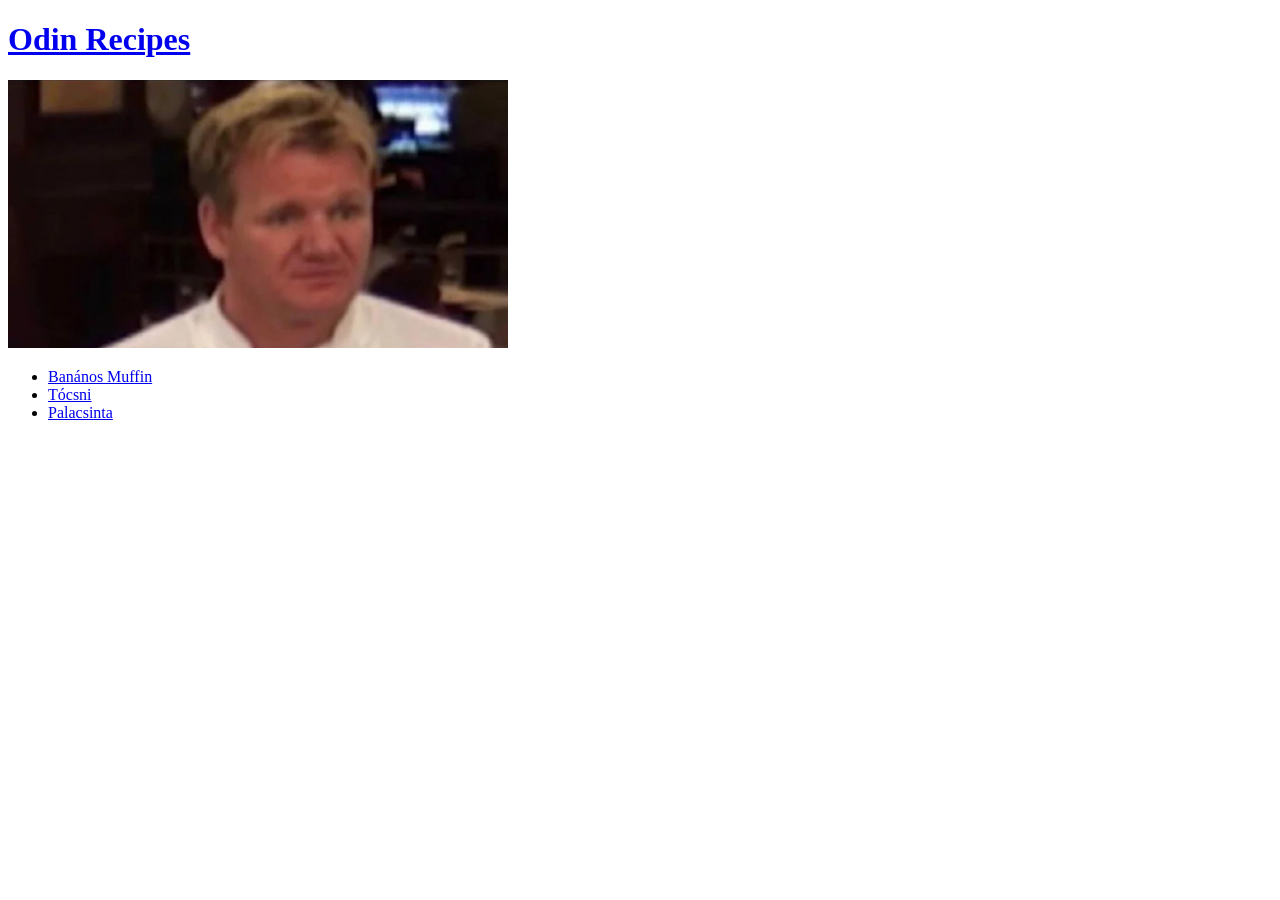
==== index.html @ 59ec7cb8 "completed the first project of TOP" ====
<!DOCTYPE html>
<html lang="en">
<head>
    <meta charset="UTF-8">
    <meta name="viewport" content="width=device-width, initial-scale=1.0">
    <title>Recipes  </title>
</head>
<body>
    <h1><a href="index.html">Odin Recipes</a></h1>
    <img src="img/ramsay.jpg" alt="" width="500px">
    <ul>
        <li><a href="recipes/bananosMuffin.html">Banános Muffin</a></li>
        <li><a href="recipes/tocsni.html">Tócsni</a></li>
        <li><a href="recipes/palacsinta.html">Palacsinta</a></li>
    </ul>
</body>
</html>
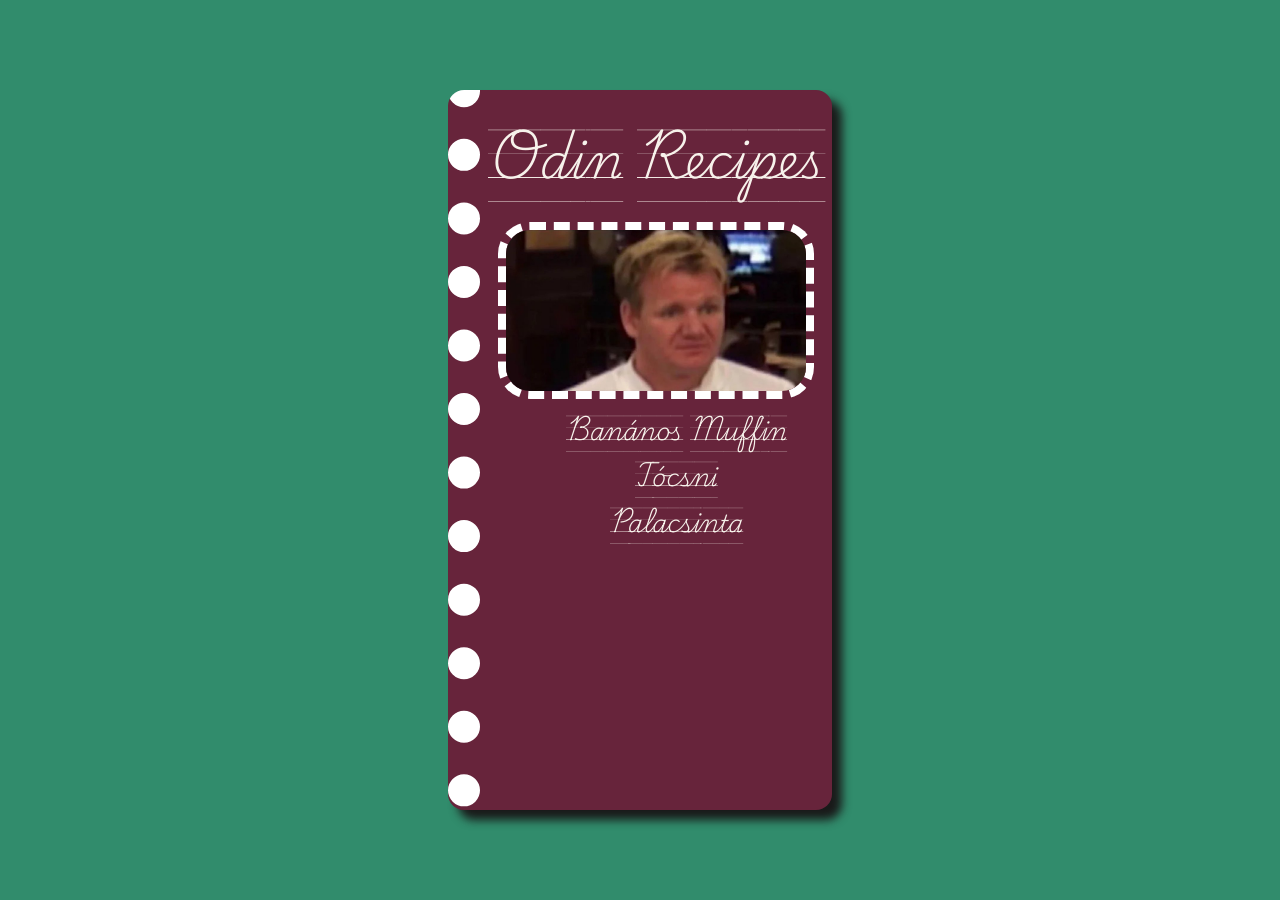
==== commit b51e0ecd: "added css styles" ====
--- a/index.html
+++ b/index.html
@@ -3,15 +3,23 @@
 <head>
     <meta charset="UTF-8">
     <meta name="viewport" content="width=device-width, initial-scale=1.0">
-    <title>Recipes  </title>
+    <title>Recipes</title>
+    <link rel="stylesheet" href="style.css">
+    <link rel="preconnect" href="https://fonts.googleapis.com">
+    <link rel="preconnect" href="https://fonts.gstatic.com" crossorigin>
+    <link href="https://fonts.googleapis.com/css2?family=Playwrite+CA+Guides&display=swap" rel="stylesheet">
 </head>
 <body>
-    <h1><a href="index.html">Odin Recipes</a></h1>
-    <img src="img/ramsay.jpg" alt="" width="500px">
-    <ul>
-        <li><a href="recipes/bananosMuffin.html">Banános Muffin</a></li>
-        <li><a href="recipes/tocsni.html">Tócsni</a></li>
-        <li><a href="recipes/palacsinta.html">Palacsinta</a></li>
-    </ul>
+    <div class="container">
+        <h1 class="playwrite-ca-guides-regular"><a href="index.html">   Odin Recipes</a></h1>
+        <img src="img/ramsay.jpg" alt="" width="500px">
+        <div>
+        <ul class="playwrite-ca-guides-regular">
+            <li><a href="recipes/bananosMuffin.html">Banános Muffin</a></li>
+            <li><a href="recipes/tocsni.html">Tócsni</a></li>
+            <li><a href="recipes/palacsinta.html">Palacsinta</a></li>
+        </ul>
+        </div>
+    </div>
 </body>
 </html>
--- a/style.css
+++ b/style.css
@@ -0,0 +1,120 @@
+* {
+  margin: 0;
+  box-sizing: border-box;
+} 
+.playwrite-ca-guides-regular {
+  font-family: "Playwrite CA Guides", cursive;
+  font-weight: 400;
+  font-style: normal;
+}
+
+body {
+    height: 100vh;
+    display: flex;
+    justify-content: center;
+    align-items: center;
+    background-color: #318c6c;
+}
+
+.container {
+  color: #F7F2EB;
+  font-family: 'Courier New', Courier, monospace;
+  text-align: center; 
+  margin: auto;
+  font-size: 1.5rem;
+  width: 30%;
+  min-height: 80%;
+  border-radius: 1rem;
+  box-shadow: 10px 10px 10px hsl(0, 0%, 10%);
+  background-color: #67243b;
+  border-left: 2rem white dotted;
+}
+.container li{
+  list-style-type: none;
+}
+.container h1 {
+  margin: 20px 0;
+}
+.container a{
+  text-decoration: none;
+  color: #F7F2EB;
+}
+.container a:hover{
+  background-color: #F7F2EB;
+  color: #67243b;
+  border-radius: 10px;
+  padding: 5px;
+  transition: 150ms;
+}
+.container img {
+  border-radius: 2rem;
+  border: 0.5rem white dashed;
+  max-width: 90%;
+
+}
+
+.recipe-container {
+  font-size: 1rem;
+  display: flex;
+  width: 60%;
+  background-color: #67243b;
+  font-family: 'Courier New', Courier, monospace;
+  text-align: center; 
+  margin: auto;
+  height: 80%;
+  border-radius: 20px;
+  box-shadow: 10px 10px 10px hsl(0, 0%, 10%);
+  background-color: #67243b;
+  color: #F7F2EB;
+
+}
+.left{
+  height: 100%;
+  width: 100%;
+    border-right: 2px solid #F7F2EB;
+
+}
+.left img{
+  border-radius: 20px;
+  border: 0.4rem dashed #F7F2EB;
+  width: 80%;
+  margin: 2rem 0;
+}
+.left h1{
+  margin-top: 20px;
+}
+
+.left div{
+  font-size: 0.9rem;
+  text-align: left;
+  margin: 0 auto;
+  width: 80%;
+  
+}
+.left h2{
+  text-decoration: underline;
+}
+.right{
+    height: 100%;
+    width: 100%;
+    text-align: left;
+    font-size: 0.9rem;
+    
+}
+.right h2 {
+  margin: 2rem 0;
+  text-decoration: underline;
+}
+.right div {
+  margin: auto;
+  width: fit-content;
+
+}
+.right li{
+  margin: 1rem;
+}
+.right a{
+  color: #F7F2EB;
+  font-size: 2rem;
+
+}
